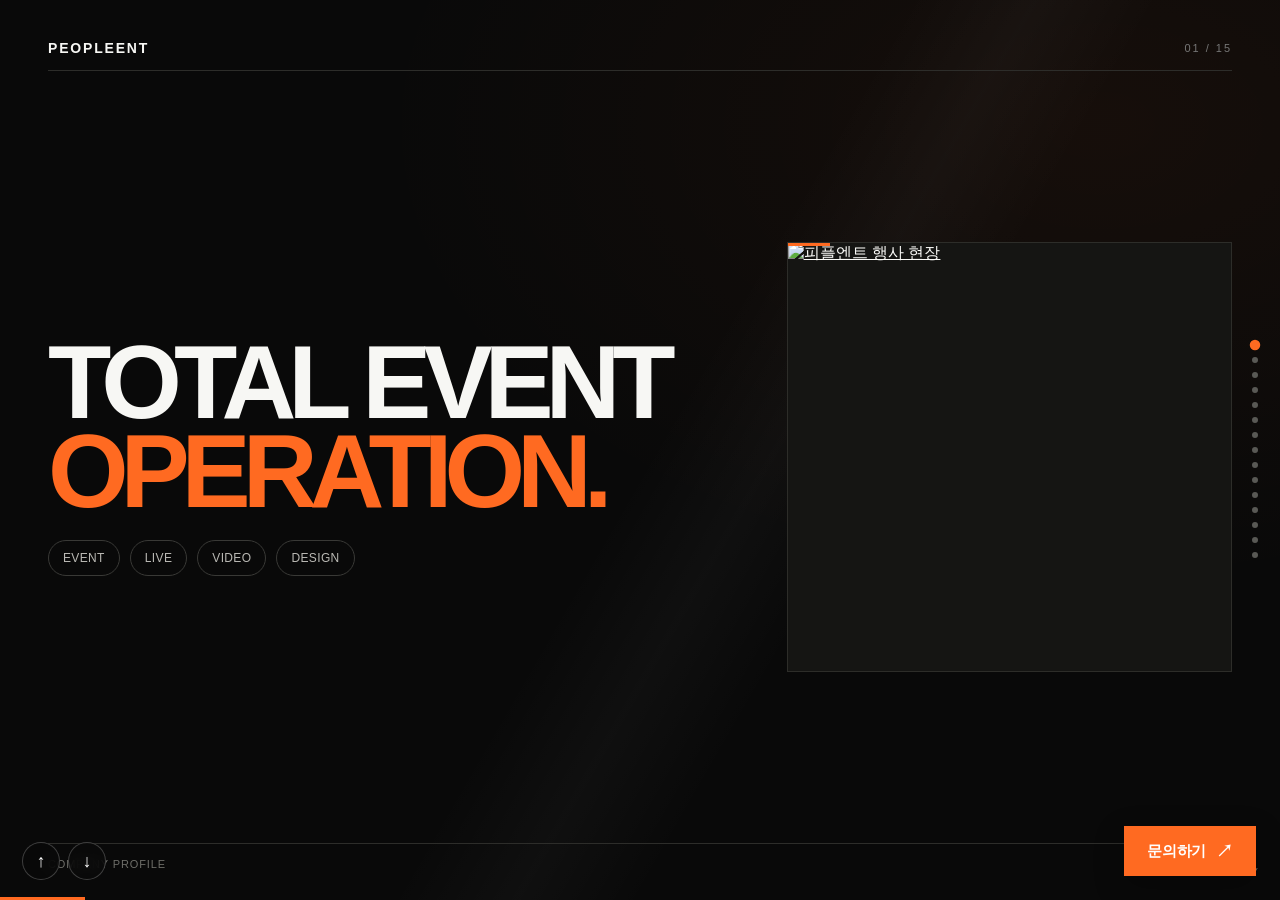
==== peopleent/index.html @ 933acdfb "Replace vague PEOPLEENT section 02 headline" ====
<!doctype html>
<html lang="ko">
<head>
<meta charset="utf-8">
<meta name="viewport" content="width=device-width,initial-scale=1,viewport-fit=cover">
<title>PEOPLEENT — Company Profile</title>
<meta name="description" content="피플엔트 행사 운영   라이브 송출   촬영   녹화   디자인 회사소개서">
<meta name="theme-color" content="#090909">
<style>
:root{
  --bg:#090909;--paper:#f2efe9;--white:#f7f7f4;--muted:#90908b;
  --ink:#111;--line:#2d2d2a;--lineL:#d8d2c8;--accent:#ff6a21;
  --ease:cubic-bezier(.22,.8,.24,1);
}
*{box-sizing:border-box}
html,body{margin:0;width:100%;height:100%;overflow:hidden;background:var(--bg);font-family:Pretendard,"Noto Sans KR",-apple-system,BlinkMacSystemFont,"Segoe UI",sans-serif;color:var(--white)}
button,a{font:inherit}
a{color:inherit}
.deck{
  position:relative;width:100vw;height:100svh;overflow-y:auto;overflow-x:hidden;
  scroll-snap-type:y mandatory;scroll-behavior:smooth;overscroll-behavior-y:contain;
  scrollbar-width:none;background:var(--bg)
}
.deck::-webkit-scrollbar{display:none}
.slide{
  position:relative;width:100%;height:100svh;min-height:620px;overflow:hidden;
  scroll-snap-align:start;scroll-snap-stop:always;
  background:
    radial-gradient(1100px 700px at 86% 14%,rgba(255,106,33,.055),transparent 66%),
    var(--bg);
}
.slide.light{background:var(--paper);color:var(--ink)}
.slide::before{
  content:"";position:absolute;inset:0;pointer-events:none;opacity:0;
  background:linear-gradient(120deg,transparent 0 42%,rgba(255,255,255,.028) 49%,transparent 56% 100%);
  transform:translateX(-18%);
  transition:opacity .8s ease,transform 1.25s var(--ease)
}
.slide.in-view::before{opacity:1;transform:translateX(12%)}
.frame{height:100%;width:min(1500px,calc(100% - 96px));margin:auto;display:grid;grid-template-rows:auto 1fr auto;padding:40px 0 30px;position:relative}
.top{display:flex;align-items:center;justify-content:space-between;border-bottom:1px solid var(--line);padding-bottom:14px}
.light .top{border-color:var(--lineL)}
.wordmark{font-weight:900;letter-spacing:.13em;font-size:14px}
.page{font-size:11px;letter-spacing:.18em;color:#777}
.bottom{display:flex;align-items:end;justify-content:space-between;gap:30px;border-top:1px solid var(--line);padding-top:14px;font-size:11px;letter-spacing:.08em;color:#6f6f6a}
.light .bottom{border-color:var(--lineL);color:#777169}

[data-reveal]{opacity:0;transform:translateY(22px);transition:opacity .66s var(--ease),transform .8s var(--ease);transition-delay:calc(var(--d,0) * 90ms + 90ms)}
.slide.in-view [data-reveal]{opacity:1;transform:none}
[data-line]{position:relative;overflow:hidden}
[data-line]::after{content:"";position:absolute;inset:0;background:currentColor;transform:translateX(0);transition:transform 1s var(--ease);transition-delay:calc(var(--d,0) * 70ms + 80ms)}
.slide.in-view [data-line]::after{transform:translateX(101%)}

.section-photo{
  position:relative;overflow:hidden;border:1px solid #2d2d29;background:#151513;
  isolation:isolate
}
.light .section-photo{border-color:#cfc8be;background:#e9e4dc}
.section-photo::before{
  content:"";position:absolute;left:0;top:0;width:42px;height:3px;background:var(--accent);z-index:2
}
.section-photo img{
  width:100%;height:100%;object-fit:cover;display:block;
  filter:saturate(.88) contrast(1.03);
  transform:scale(1.01);
  transition:transform .7s var(--ease),filter .35s ease
}
.slide.in-view .section-photo img{transform:scale(1)}
.section-photo:hover img{transform:scale(1.035);filter:saturate(1) contrast(1.04)}

.hero{display:grid!important;grid-template-columns:1.08fr .72fr;gap:5.5vw;align-items:center;padding:0}
.hero-photo{height:min(52vh,430px);min-height:260px}
.hero-photo img{object-position:center}
.hero > div:first-child{position:relative;z-index:2}

@media(max-width:900px){
  .hero{display:flex!important;flex-direction:column;justify-content:center;gap:28px}
  .hero-photo{width:min(100%,560px);height:150px;min-height:0;margin:0 auto}
  .section-photo::after{font-size:8px;right:8px;bottom:7px;padding:5px 6px}
  .section-photo::before{width:30px}
}
@media(max-width:560px){
  .hero{gap:24px}
  .hero-photo{height:126px}
}

.hero{display:flex;align-items:center;padding:0}
.hero h1{margin:0;font-size:clamp(64px,8.1vw,134px);line-height:.86;letter-spacing:-.078em;font-weight:900;max-width:1240px}
.hero .accent{color:var(--accent)}
.sub{display:none}
.tagline{display:flex;gap:10px;flex-wrap:wrap;margin-top:24px}
.tag{border:1px solid #393936;border-radius:999px;padding:10px 14px;font-size:12px;letter-spacing:.03em;color:#bab9b4}

.statement{display:flex;flex-direction:column;justify-content:center;max-width:1250px}
.statement h2{font-size:clamp(56px,7vw,112px);line-height:.9;letter-spacing:-.072em;margin:0;font-weight:900}
.statement p{margin:30px 0 0;color:var(--muted);font-size:clamp(17px,1.55vw,23px);line-height:1.6;max-width:760px}
.accent{color:var(--accent)}

.service{display:grid;grid-template-columns:.88fr 1.12fr;gap:6vw;align-items:center;padding:0}
.service h2{font-size:clamp(55px,6.8vw,110px);line-height:.88;letter-spacing:-.074em;margin:0;font-weight:900}
.service > div:first-child{display:flex;flex-direction:column;justify-content:center}
.service .lead{display:none}
.light .service .lead{display:none}
.service-list{border-top:1px solid #383835}
.light .service-list{border-color:#cfc8be}
.service-row{display:grid;grid-template-columns:38px 1fr auto;gap:18px;align-items:center;padding:19px 0;border-bottom:1px solid #383835;text-decoration:none}
.light .service-row{border-color:#cfc8be}
.service-row .n{font-size:10px;color:var(--accent);font-weight:900;letter-spacing:.12em}
.service-row strong{font-size:clamp(19px,1.8vw,29px);letter-spacing:-.04em}
.service-row span{display:none}
.service-row .go{font-size:18px;color:#70706c;transition:transform .25s}
.service-row:hover .go{transform:translateX(5px)}
.service-row:hover strong{color:var(--accent)}

.live-visual{position:absolute;right:-4vw;top:50%;transform:translateY(-50%);width:min(46vw,700px);aspect-ratio:1;pointer-events:none;opacity:.82}
.ring{position:absolute;inset:8%;border:1px solid #2c2c29;border-radius:50%;animation:spin 26s linear infinite}
.ring:nth-child(2){inset:22%;animation-direction:reverse;animation-duration:19s}
.ring:nth-child(3){inset:36%;animation-duration:14s}
.ring::before{content:"";position:absolute;top:-5px;left:50%;width:10px;height:10px;background:var(--accent);border-radius:50%}
.light .ring{border-color:#cbc4ba}
@keyframes spin{to{transform:rotate(360deg)}}

.process{
  display:grid;
  grid-template-rows:auto auto;
  align-content:center;
  row-gap:68px;
}
.process h2{
  font-size:clamp(50px,5.9vw,92px);
  line-height:.92;
  letter-spacing:-.066em;
  margin:0;
  font-weight:900;
}
.steps{
  display:grid;
  grid-template-columns:repeat(3,1fr);
  border-top:1px solid #393936;
  align-self:start;
}
.step{
  padding:30px 32px 26px;
  min-height:180px;
  border-right:1px solid #393936;
  display:flex;
  flex-direction:column;
  justify-content:flex-start;
}
.step:first-child{padding-left:8px}
.step:last-child{border-right:0;padding-right:8px}
.step b{
  display:block;
  color:var(--accent);
  font-size:11px;
  letter-spacing:.12em;
  margin-bottom:28px;
}
.step strong{
  font-size:clamp(30px,2.6vw,42px);
  line-height:1;
  letter-spacing:-.045em;
}
.step span{display:none}

.types{display:flex;flex-direction:column;justify-content:center}
.types h2{font-size:clamp(55px,6.5vw,106px);line-height:.9;letter-spacing:-.072em;margin:0 0 5vh;font-weight:900}
.type-grid{display:grid;grid-template-columns:repeat(4,1fr);border-top:1px solid #cfc8be;border-left:1px solid #cfc8be}
.type-card{padding:25px 22px;min-height:145px;border-right:1px solid #cfc8be;border-bottom:1px solid #cfc8be;text-decoration:none;display:flex;flex-direction:column;justify-content:space-between;transition:background .25s,color .25s}
.type-card small{font-size:10px;color:#8a837b;letter-spacing:.12em}
.type-card strong{font-size:clamp(20px,1.9vw,29px);letter-spacing:-.04em}
.type-card:hover{background:#111;color:#fff}
.type-card:hover small{color:#ff915e}

.gallery{display:flex;flex-direction:column;justify-content:center}
.gallery-wrap{display:grid;grid-template-columns:.72fr 1.28fr;gap:6vw;align-items:center;width:100%}
.gallery-grid{display:grid;grid-template-columns:repeat(3,1fr);gap:10px}
.gallery-grid a{display:block;aspect-ratio:4/3;overflow:hidden;background:#171715}
.gallery-grid img{width:100%;height:100%;object-fit:cover;display:block;filter:saturate(.9) contrast(1.02);transition:transform .45s var(--ease),filter .3s ease}
.gallery-grid a:hover img{transform:scale(1.045);filter:saturate(1) contrast(1.04)}
.gallery-copy{display:flex;flex-direction:column;justify-content:center}
.gallery-copy .cta{margin-top:28px}
@media(max-width:900px){
  .gallery-wrap{grid-template-columns:1fr;gap:28px}
  .gallery-copy{order:1}
  .gallery-grid{order:2;grid-template-columns:repeat(3,1fr);gap:5px}
  .gallery-grid a{aspect-ratio:1/1}
}
@media(max-width:560px){
  .gallery-grid{grid-template-columns:repeat(3,1fr);gap:4px}
  .gallery-grid a{aspect-ratio:1/1}
}
.gallery h2{font-size:clamp(63px,7.8vw,126px);line-height:.86;letter-spacing:-.076em;margin:0;font-weight:900}
.gallery p{display:none}
.cta{display:inline-flex;align-items:center;gap:16px;width:max-content;text-decoration:none;border-bottom:1px solid #777;padding:0 0 9px;font-size:15px;font-weight:800;letter-spacing:.02em;transition:color .2s,border-color .2s}
.cta:hover{color:var(--accent);border-color:var(--accent)}
.cta .arrow{transition:transform .25s}
.cta:hover .arrow{transform:translate(5px,-2px)}


.reason{
  width:100%;
  display:grid;
  grid-template-columns:.9fr 1.1fr;
  gap:7vw;
  align-items:center;
}
.reason h2{
  margin:0;
  font-size:clamp(52px,6.6vw,104px);
  line-height:.9;
  letter-spacing:-.07em;
  font-weight:900;
  max-width:760px;
  word-break:keep-all;
  text-wrap:balance;
}
.reason-grid{
  display:grid;
  grid-template-columns:1fr;
  border-top:1px solid #393936;
}
.light .reason-grid{border-color:#cfc8be}
.reason-item{
  min-height:auto;
  padding:21px 0;
  border-right:0;
  border-bottom:1px solid #393936;
  display:grid;
  grid-template-columns:42px 1fr;
  align-items:center;
  gap:18px;
}
.light .reason-item{border-color:#cfc8be}
.reason-item b{
  font-size:10px;
  color:var(--accent);
  letter-spacing:.12em;
}
.reason-item strong{
  font-size:clamp(21px,2vw,31px);
  line-height:1.15;
  letter-spacing:-.04em;
}
@media(max-width:1200px){
  .reason h2{font-size:clamp(46px,5.7vw,76px)}
}

@media(max-width:900px){
  .reason{
    grid-template-columns:1fr;
    gap:28px;
    align-content:center;
  }
  .reason h2{
    font-size:clamp(36px,10.8vw,50px);
    line-height:.95;
    letter-spacing:-.058em;
    max-width:none;
    word-break:keep-all;
    text-wrap:balance;
  }
  .reason-item{
    padding:13px 0;
    grid-template-columns:30px 1fr;
    gap:10px;
  }
  .reason-item b{font-size:8px}
  .reason-item strong{
    font-size:clamp(18px,5.3vw,23px);
    word-break:keep-all;
  }
}


.chapter-photo{background:#050505!important}
.chapter-photo .chapter-media{position:absolute;inset:0;z-index:0}
.chapter-photo .chapter-media img{
  width:100%;height:100%;object-fit:cover;display:block;
  filter:saturate(.84) contrast(1.08) brightness(.55);
  transform:scale(1.045);transition:transform 1.35s var(--ease)
}
.chapter-photo.in-view .chapter-media img{transform:scale(1)}
.chapter-photo::after{
  content:"";position:absolute;inset:0;z-index:0;
  background:linear-gradient(180deg,rgba(0,0,0,.38) 0%,rgba(0,0,0,.58) 50%,rgba(0,0,0,.42) 100%)
}
.chapter-photo .frame{z-index:2;color:#fff}
.chapter-copy{display:flex;align-items:center;justify-content:center;text-align:center;width:100%}
.chapter-copy h2{
  margin:0 auto;font-size:clamp(64px,8.2vw,132px);line-height:.9;
  letter-spacing:-.074em;font-weight:900;max-width:1120px;text-wrap:balance;word-break:keep-all
}
.chapter-copy .accent{display:block}

.chapter-live{background:var(--accent)!important;color:#0a0a0a}
.chapter-live .top,.chapter-live .bottom{border-color:rgba(0,0,0,.28);color:#171717}
.chapter-live .page{color:rgba(0,0,0,.55)}
.chapter-live-wrap{
  display:flex;flex-direction:column;align-items:center;justify-content:center;
  gap:30px;width:100%;text-align:center
}
.chapter-live .live-word{
  margin:0;font-size:clamp(92px,13vw,210px);line-height:.72;
  letter-spacing:-.09em;font-weight:900;color:#0a0a0a
}
.chapter-live h2{
  margin:0;font-size:clamp(48px,6vw,94px);line-height:.94;
  letter-spacing:-.064em;font-weight:900;color:#0a0a0a;word-break:keep-all;text-wrap:balance
}

@media(max-width:900px){
  .chapter-copy{justify-content:center;text-align:center}
  .chapter-copy h2{font-size:clamp(46px,13vw,70px);line-height:.9}
  .chapter-live-wrap{grid-template-columns:1fr;gap:28px;text-align:center}
  .chapter-live .live-word{font-size:clamp(108px,31vw,176px)}
  .chapter-live h2{font-size:clamp(38px,10.8vw,54px)}
}

.impact-slide{background:#050505!important}
.impact-media{position:absolute;inset:0;z-index:0}
.impact-media img{width:100%;height:100%;object-fit:cover;display:block;filter:saturate(.82) contrast(1.08) brightness(.58);transform:scale(1.04);transition:transform 1.4s var(--ease)}
.impact-slide.in-view .impact-media img{transform:scale(1)}
.impact-slide::after{content:"";position:absolute;inset:0;z-index:0;background:linear-gradient(90deg,rgba(0,0,0,.62),rgba(0,0,0,.12) 55%,rgba(0,0,0,.38))}
.impact-slide .frame{z-index:2;color:#fff}
.impact-copy{display:flex;align-items:center;justify-content:center;text-align:center}
.impact-copy h2{margin:0;font-size:clamp(64px,8.5vw,138px);line-height:.88;letter-spacing:-.075em;font-weight:900;max-width:1280px;text-wrap:balance}
.impact-copy .accent{display:block;margin-top:10px}

.proof{
  display:flex;
  flex-direction:column;
  justify-content:center;
  width:100%;
  height:100%;
}
.proof-head{margin-bottom:58px;text-align:center}
.proof h2{
  margin:0 auto;
  max-width:1080px;
  font-size:clamp(58px,6.35vw,102px);
  line-height:.92;
  letter-spacing:-.064em;
  font-weight:900;
  word-break:keep-all;
  text-wrap:balance;
}
.proof h2 .accent{
  display:block;
  margin-top:30px;
  line-height:.86;
}
.proof-grid{
  display:grid;
  grid-template-columns:repeat(3,1fr);
  border-top:1px solid #343430;
}
.proof-item{
  min-height:220px;
  padding:28px 32px;
  border-right:1px solid #343430;
  display:flex;
  flex-direction:column;
  justify-content:flex-start;
  align-items:flex-start;
}
.proof-item:first-child{padding-left:8px}
.proof-item:last-child{border-right:0;padding-right:8px}
.proof-item b{
  display:block;
  margin-bottom:26px;
  font-size:11px;
  font-weight:900;
  letter-spacing:.14em;
  color:var(--accent);
}
.proof-item strong{
  font-size:clamp(34px,3vw,54px);
  line-height:1;
  letter-spacing:-.05em;
  font-weight:900;
}

@media(max-width:900px){
  .proof{justify-content:center}
  .proof-head{
    margin-bottom:42px;
    text-align:center;
  }
  .proof h2{
    font-size:clamp(38px,10.8vw,54px);
    line-height:.94;
    word-break:keep-all;
  }
  .proof h2 .accent{
    margin-top:20px;
    line-height:.9;
  }
  .proof-grid{grid-template-columns:1fr}
  .proof-item{
    min-height:0;
    padding:18px 8px;
    border-right:0;
    border-bottom:1px solid #343430;
  }
  .proof-item:last-child{border-bottom:0}
  .proof-item b{
    margin-bottom:14px;
    font-size:9px;
  }
  .proof-item strong{
    font-size:clamp(24px,6.4vw,34px);
  }
}

.project-feature{display:flex;flex-direction:column;justify-content:center;align-items:center;gap:44px;width:100%;text-align:center}
.project-title{width:100%}
.project-title h2{margin:0 auto;font-size:clamp(58px,7.2vw,116px);line-height:.9;letter-spacing:-.072em;font-weight:900;max-width:1100px;word-break:keep-all;text-wrap:balance}
.project-visuals{display:grid;grid-template-columns:1.35fr .65fr;gap:12px;width:min(920px,78vw);height:min(31vh,300px)}
.project-visuals a{display:block;overflow:hidden;border:1px solid #2d2d29;background:#151513}
.project-visuals img{width:100%;height:100%;object-fit:cover;display:block;filter:saturate(.9) contrast(1.03);transition:transform .7s var(--ease)}
.project-visuals a:hover img{transform:scale(1.035)}

@media(max-width:900px){
  .impact-copy h2{font-size:clamp(44px,12.8vw,68px);line-height:.92}
  .proof{padding:5vh 0}
  .proof h2{font-size:clamp(38px,10.8vw,52px);margin-bottom:34px;text-align:center;word-break:keep-all}
  .proof-grid{grid-template-columns:1fr;width:min(100%,560px);margin:0 auto}
  .proof-item{min-height:0;padding:15px 0;border-right:0;border-bottom:1px solid #333;display:grid;grid-template-columns:34px 1fr;align-items:center;text-align:left}
  .proof-item strong{font-size:clamp(20px,5.8vw,27px)}
  .project-feature{grid-template-columns:1fr;gap:28px;text-align:center}
  .project-title h2{font-size:clamp(40px,11vw,56px)}
  .project-visuals{height:260px;grid-template-columns:1.2fr .8fr;gap:6px}
}
@media(max-width:560px){
  .project-visuals{height:210px}
  .impact-copy h2{font-size:clamp(40px,12vw,56px)}
}

.contact{display:flex;flex-direction:column;justify-content:center}
.contact h2{font-size:clamp(68px,8vw,130px);line-height:.87;letter-spacing:-.076em;margin:0;font-weight:900}
.contact-info{margin-top:8vh;display:grid;grid-template-columns:repeat(4,1fr);border-top:1px solid #353532}
.contact-item{padding:18px 18px 0 0}
.contact-item b{display:block;color:#72726d;font-size:10px;letter-spacing:.16em;margin-bottom:12px}
.contact-item span,.contact-item a{font-size:clamp(17px,1.4vw,23px);color:#fff;text-decoration:none;letter-spacing:-.03em}
.contact-cta{
  position:fixed;right:24px;bottom:24px;z-index:40;
  display:inline-flex;align-items:center;justify-content:center;gap:10px;
  min-width:132px;height:50px;padding:0 20px;
  border:1px solid var(--accent);background:var(--accent);color:#fff;
  text-decoration:none;font-size:15px;font-weight:900;letter-spacing:-.02em;
  box-shadow:0 10px 30px rgba(0,0,0,.28);
  transition:transform .2s ease,filter .2s ease
}
.contact-cta:hover{transform:translateY(-2px);filter:brightness(1.06)}
.contact-cta .arr{font-size:17px}

.nav{position:fixed;right:22px;top:50%;transform:translateY(-50%);z-index:20;display:flex;flex-direction:column;gap:9px}
.dot{width:6px;height:6px;border-radius:50%;background:#595955;border:0;padding:0;cursor:pointer;transition:.25s}
.dot.on{background:var(--accent);transform:scale(1.75)}
.arrows{position:fixed;left:22px;bottom:20px;z-index:20;display:flex;gap:8px}
.arrowBtn{width:38px;height:38px;border-radius:50%;border:1px solid rgba(255,255,255,.22);background:rgba(9,9,9,.72);color:#fff;cursor:pointer;font-size:18px;backdrop-filter:blur(8px);transition:.2s}
.arrowBtn:hover{border-color:var(--accent);color:var(--accent)}
.progress{position:fixed;left:0;bottom:0;height:3px;background:var(--accent);width:10%;z-index:30;transition:width .55s var(--ease)}
.hint{position:fixed;right:21px;bottom:22px;z-index:20;color:#6f6f6a;font-size:10px;letter-spacing:.12em}

@media(max-width:900px){
  .slide{height:100dvh;min-height:100dvh}
  .frame{
    width:calc(100% - 28px);
    padding:16px 0 14px;
    grid-template-rows:32px 1fr;
  }
  .bottom{display:none!important}
  .nav{display:none!important}
  .top{padding-bottom:10px}
  .wordmark{font-size:12px;letter-spacing:.11em}
  .page{font-size:9px;letter-spacing:.12em}
  .bottom{
    padding-top:9px;
    gap:12px;
    font-size:9px;
    letter-spacing:.05em;
  }

  .hero{
    align-items:center;
    width:100%;
  }
  .hero h1{
    width:100%;
    max-width:none;
    font-size:clamp(46px,14.5vw,72px);
    line-height:.88;
    letter-spacing:-.072em;
    word-break:keep-all;
  }
  .tagline{
    margin-top:20px;
    gap:6px;
  }
  .tag{
    padding:8px 10px;
    font-size:10px;
  }

  .statement{
    width:100%;
    max-width:none;
    justify-content:center;
  }
  .statement h2{
    width:100%;
    font-size:clamp(40px,11.8vw,60px);
    line-height:.96;
    letter-spacing:-.06em;
    word-break:keep-all;
    overflow-wrap:break-word;
  }

  .service{
    display:flex;
    flex-direction:column;
    justify-content:center;
    align-items:stretch;
    gap:24px;
    padding:0;
    width:100%;
  }
  .service h2{
    width:100%;
    font-size:clamp(36px,10.8vw,50px);
    line-height:.9;
    letter-spacing:-.064em;
    word-break:keep-all;
  }
  .service .lead{display:none}
  .service-list{width:100%}
  .service-row{
    padding:12px 0;
    grid-template-columns:24px minmax(0,1fr) 16px;
    gap:10px;
  }
  .service-row .n{font-size:9px}
  .service-row strong{
    display:block;
    min-width:0;
    font-size:clamp(17px,5vw,22px);
    line-height:1.22;
    letter-spacing:-.035em;
    word-break:keep-all;
  }
  .service-row span{display:none}
  .service-row .go{font-size:15px}

  .live-visual{
    width:86vw;
    right:-52vw;
    opacity:.22;
  }

  .process{
    width:100%;
    display:grid;
    grid-template-rows:auto auto;
    align-content:center;
    row-gap:34px;
  }
  .process h2{
    font-size:clamp(36px,10.4vw,50px);
    line-height:.94;
    letter-spacing:-.056em;
    margin:0;
    word-break:keep-all;
  }
  .steps{
    grid-template-columns:1fr;
    border-top:1px solid #393936;
  }
  .step{
    min-height:0;
    padding:17px 8px;
    border-right:0;
    border-bottom:1px solid #333;
    display:grid;
    grid-template-columns:86px 1fr;
    align-items:center;
    gap:14px;
  }
  .step b{
    margin:0;
    font-size:9px;
    white-space:nowrap;
  }
  .step strong{
    font-size:clamp(21px,6vw,28px);
  }
  .step span{display:none}

  .types{
    width:100%;
    justify-content:center;
  }
  .types h2{
    font-size:clamp(40px,11.5vw,58px);
    line-height:.92;
    letter-spacing:-.06em;
    margin:0 0 30px;
  }
  .type-grid{
    grid-template-columns:1fr 1fr;
  }
  .type-card{
    min-height:92px;
    padding:14px 13px;
  }
  .type-card small{font-size:8px}
  .type-card strong{
    font-size:clamp(15px,4.5vw,19px);
    line-height:1.2;
    letter-spacing:-.03em;
    word-break:keep-all;
  }

  .gallery{
    width:100%;
    justify-content:center;
  }
  .gallery h2{
    width:100%;
    font-size:clamp(46px,13.5vw,68px);
    line-height:.88;
    letter-spacing:-.068em;
    word-break:keep-all;
  }
  .gallery .cta{
    margin-top:24px;
    font-size:13px;
    padding-bottom:7px;
  }

  .contact{
    width:100%;
    justify-content:center;
  }
  .contact h2{
    font-size:clamp(46px,13.5vw,68px);
    line-height:.88;
    letter-spacing:-.068em;
    word-break:keep-all;
  }
  .contact-info{
    margin-top:38px;
    grid-template-columns:1fr;
    gap:0;
    border-top:1px solid #353532;
  }
  .contact-item{
    padding:12px 0;
    border-bottom:1px solid #2b2b28;
    display:grid;
    grid-template-columns:78px minmax(0,1fr);
    align-items:center;
    gap:10px;
  }
  .contact-item b{
    margin:0;
    font-size:9px;
  }
  .contact-item span,
  .contact-item a{
    min-width:0;
    font-size:clamp(15px,4.4vw,19px);
    overflow-wrap:anywhere;
  }

  .nav{right:7px;gap:7px}
  .dot{width:5px;height:5px}
  .arrows,.hint{display:none}
}


@media(max-width:900px){
  .hero,
  .statement,
  .service,
  .process,
  .types,
  .gallery,
  .contact,
  .reason{
    text-align:center;
  }

  .hero > div,
  .service > div:first-child{
    width:100%;
  }

  .hero h1,
  .statement h2,
  .service h2,
  .process h2,
  .types h2,
  .gallery h2,
  .contact h2,
  .reason h2{
    margin-left:auto;
    margin-right:auto;
    text-align:center;
  }

  .tagline{
    justify-content:center;
  }

  .service{
    align-items:center;
  }

  .service-list,
  .reason-grid,
  .steps,
  .type-grid,
  .contact-info{
    width:100%;
    text-align:left;
  }

  .service-row{
    grid-template-columns:24px minmax(0,1fr) 16px;
    text-align:left;
  }

  .service-row strong{
    text-align:left;
  }

  .reason-grid{
    max-width:560px;
    margin-left:auto;
    margin-right:auto;
  }

  .reason-item{
    grid-template-columns:28px 1fr;
    text-align:left;
  }

  .steps{
    max-width:560px;
    margin-left:auto;
    margin-right:auto;
  }

  .step{
    text-align:left;
  }

  .type-grid{
    max-width:560px;
    margin-left:auto;
    margin-right:auto;
  }

  .gallery .cta{
    margin-left:auto;
    margin-right:auto;
  }

  .contact-info{
    max-width:560px;
    margin-left:auto;
    margin-right:auto;
  }
}


/* mobile breathing */
@media(max-width:900px){
  .hero,.statement,.service,.process,.types,.gallery,.contact,.reason{
    padding-top:6vh;
    padding-bottom:6vh;
  }
  .service{gap:28px}
  .reason{gap:38px}
  .types h2{margin-bottom:30px}
  .gallery .cta{margin-top:32px}
  .contact-info{margin-top:46px}
  .service-row{padding-top:14px;padding-bottom:14px}
  .reason-item{padding-top:15px;padding-bottom:15px}
  .step{padding-top:16px;padding-bottom:16px}
}

@media(max-width:900px){
  .contact-cta{
    right:14px;bottom:14px;
    min-width:118px;height:46px;
    padding:0 16px;
    font-size:14px;
    border-radius:999px;
  }
}

@media(max-width:560px){
  .frame{width:calc(100% - 28px)}
  .hero h1{font-size:clamp(43px,14.2vw,62px)}
  .statement h2{font-size:clamp(36px,11.3vw,52px)}
  .service h2{font-size:clamp(38px,11.5vw,52px)}
  .process h2{font-size:clamp(35px,10.8vw,49px)}
  .types h2{font-size:clamp(37px,11vw,50px)}
  .gallery h2,.contact h2{font-size:clamp(42px,13vw,58px)}
  .type-grid{grid-template-columns:1fr 1fr}
  .type-card{min-height:86px;padding:12px}
  .type-card strong{font-size:clamp(14px,4.3vw,17px)}
}
@media(prefers-reduced-motion:reduce){
  *,*::before,*::after{animation:none!important;transition-duration:.01ms!important;scroll-behavior:auto!important}
}
</style>
</head>
<body>
<div class="deck" id="deck">

<section class="slide">
  <div class="frame">
    <div class="top" data-reveal style="--d:0"><div class="wordmark">PEOPLEENT</div><div class="page">01 / 10</div></div>
    <div class="hero">
      <div>
        <h1 data-reveal style="--d:1">TOTAL EVENT<br><span class="accent">OPERATION.</span></h1>
        <div class="sub" data-reveal style="--d:2">행사 준비부터 현장 운영, 송출과 기록까지 하나의 팀으로.</div>
        <div class="tagline" data-reveal style="--d:3">
          <span class="tag">EVENT</span><span class="tag">LIVE</span><span class="tag">VIDEO</span><span class="tag">DESIGN</span>
        </div>
      </div>
      <a class="section-photo hero-photo" data-reveal style="--d:2" href="https://peopleent.com/gallery" target="_blank" rel="noopener">
        <img src="https://cdn.imweb.me/thumbnail/20260506/4138baabbdb2e.jpg" alt="피플엔트 행사 현장" loading="eager">
      </a>
    </div>
    <div class="bottom" data-reveal style="--d:4"><span>COMPANY PROFILE</span><span>PEOPLEENT</span></div>
  </div>
</section>

<section class="slide">
  <div class="frame">
    <div class="top" data-reveal style="--d:0"><div class="wordmark">PEOPLEENT</div><div class="page">02 / 10</div></div>
    <div class="statement">
      <h2 data-reveal style="--d:1">행사 기획 현장 운영<br><span class="accent">송출 촬영 디자인까지</span></h2>
</div>
    <div class="bottom" data-reveal style="--d:3"><span>ONE FLOW</span><span>PEOPLEENT</span></div>
  </div>
</section>

<section class="slide">
  <div class="frame">
    <div class="top" data-reveal style="--d:0"><div class="wordmark">PEOPLEENT</div><div class="page">03 / 10</div></div>
    <div class="service">
      <div>
        <h2 data-reveal style="--d:1">EVENT<br>OPERATION</h2>
        <div class="lead" data-reveal style="--d:2">행사의 시작부터 현장의 마지막까지.</div>
      </div>
      <div class="service-list">
        <a class="service-row" data-reveal style="--d:1" href="https://peopleent.com/service" target="_blank" rel="noopener"><div class="n">01</div><div><strong>행사 기획   현장 운영</strong><span>운영안   큐시트   진행</span></div><div class="go">↗</div></a>
        <a class="service-row" data-reveal style="--d:2" href="https://peopleent.com/service" target="_blank" rel="noopener"><div class="n">02</div><div><strong>발표자료   스크린 운영</strong><span>자료 취합   전환   백업</span></div><div class="go">↗</div></a>
        <a class="service-row" data-reveal style="--d:3" href="https://peopleent.com/service" target="_blank" rel="noopener"><div class="n">03</div><div><strong>음향   영상   중계</strong><span>현장 시스템 통합 운영</span></div><div class="go">↗</div></a>
        <a class="service-row" data-reveal style="--d:4" href="https://peopleent.com/service" target="_blank" rel="noopener"><div class="n">04</div><div><strong>조명   통역   현장 시스템</strong><span>행사 목적에 맞춘 구성</span></div><div class="go">↗</div></a>
      </div>
    </div>
    <div class="bottom" data-reveal style="--d:5"><span>SERVICE 01</span><span>EVENT OPERATION</span></div>
  </div>
</section>

<section class="slide chapter-photo">
  <div class="chapter-media"><img src="https://cdn.imweb.me/thumbnail/20260614/c082ad648b29b.jpg" alt="피플엔트 행사 현장" loading="lazy"></div>
  <div class="frame">
    <div class="top" data-reveal style="--d:0"><div class="wordmark">PEOPLEENT</div><div class="page"></div></div>
    <div class="chapter-copy">
      <h2 data-reveal style="--d:1">기획안   큐시트   발표자료<br><span class="accent">음향   영상   현장 진행까지</span></h2>
    </div>
    <div class="bottom" data-reveal style="--d:2"><span>EVENT OPERATION</span><span>PEOPLEENT</span></div>
  </div>
</section>





<section class="slide light">
  <div class="frame">
    <div class="top" data-reveal style="--d:0"><div class="wordmark">PEOPLEENT</div><div class="page">04 / 10</div></div>
    <div class="service">
      <div>
        <h2 data-reveal style="--d:1">LIVE &<br>HYBRID</h2>
        <div class="lead" data-reveal style="--d:2">카메라부터 발표자료, 음향, 자막, 플랫폼까지 실시간으로 연결합니다.</div>
      </div>
      <div class="service-list">
        <a class="service-row" data-reveal style="--d:1" href="https://peopleent.com/youtube-live-streaming" target="_blank" rel="noopener"><div class="n">01</div><div><strong>YouTube Live</strong><span>행사 생중계   실시간 모니터링</span></div><div class="go">↗</div></a>
        <a class="service-row" data-reveal style="--d:2" href="https://peopleent.com/zoom-meeting-webinar-operation" target="_blank" rel="noopener"><div class="n">02</div><div><strong>Zoom Meeting   Webinar</strong><span>세팅   리허설   Q&A   참석자 관리</span></div><div class="go">↗</div></a>
        <a class="service-row" data-reveal style="--d:3" href="https://peopleent.com/online-live-streaming" target="_blank" rel="noopener"><div class="n">03</div><div><strong>송출 화면   자막</strong><span>화면 디자인   자료 전환   자막 표출</span></div><div class="go">↗</div></a>
        <a class="service-row" data-reveal style="--d:4" href="https://peopleent.com/online-live-streaming" target="_blank" rel="noopener"><div class="n">04</div><div><strong>온라인 플랫폼 운영</strong><span>YouTube   Zoom   Teams   Webex</span></div><div class="go">↗</div></a>
      </div>
    </div>
    <div class="live-visual"><div class="ring"></div><div class="ring"></div><div class="ring"></div></div>
    <div class="bottom" data-reveal style="--d:5"><span>SERVICE 02</span><span>LIVE & HYBRID</span></div>
  </div>
</section>

<section class="slide chapter-live">
  <div class="frame">
    <div class="top" data-reveal style="--d:0"><div class="wordmark">PEOPLEENT</div><div class="page"></div></div>
    <div class="chapter-live-wrap">
      <div class="live-word" data-reveal style="--d:1">LIVE.</div>
      <h2 data-reveal style="--d:2">YouTube   Zoom   Webinar<br><span class="accent">현장 송출까지 직접 운영</span></h2>
    </div>
    <div class="bottom" data-reveal style="--d:3"><span>LIVE & HYBRID</span><span>PEOPLEENT</span></div>
  </div>
</section>





<section class="slide">
  <div class="frame">
    <div class="top" data-reveal style="--d:0"><div class="wordmark">PEOPLEENT</div><div class="page">05 / 10</div></div>
    <div class="service">
      <div>
        <h2 data-reveal style="--d:1">RECORD &<br>CONTENT</h2>
        <div class="lead" data-reveal style="--d:2">행사가 끝난 뒤에도 활용할 수 있는 기록과 콘텐츠.</div>
      </div>
      <div class="service-list">
        <a class="service-row" data-reveal style="--d:1" href="https://peopleent.com/service" target="_blank" rel="noopener"><div class="n">01</div><div><strong>행사 영상 녹화</strong><span>전체   세션별   발표자별</span></div><div class="go">↗</div></a>
        <a class="service-row" data-reveal style="--d:2" href="https://peopleent.com/service" target="_blank" rel="noopener"><div class="n">02</div><div><strong>행사 사진 촬영</strong><span>현장 기록   결과보고</span></div><div class="go">↗</div></a>
        <a class="service-row" data-reveal style="--d:3" href="https://peopleent.com/service" target="_blank" rel="noopener"><div class="n">03</div><div><strong>강의영상 제작</strong><span>교육   내부 공유   아카이브</span></div><div class="go">↗</div></a>
        <a class="service-row" data-reveal style="--d:4" href="https://peopleent.com/service" target="_blank" rel="noopener"><div class="n">04</div><div><strong>하이라이트   아카이빙</strong><span>목적에 맞춘 2차 콘텐츠</span></div><div class="go">↗</div></a>
      </div>
    </div>
    <div class="bottom" data-reveal style="--d:5"><span>SERVICE 03</span><span>RECORD & CONTENT</span></div>
  </div>
</section>



<section class="slide light">
  <div class="frame">
    <div class="top" data-reveal style="--d:0"><div class="wordmark">PEOPLEENT</div><div class="page">06 / 10</div></div>
    <div class="service">
      <div>
        <h2 data-reveal style="--d:1">DESIGN &<br>PRINT</h2>
        <div class="lead" data-reveal style="--d:2">행사 아이덴티티부터 현장 제작물 설치까지.</div>
      </div>
      <div class="service-list">
        <a class="service-row" data-reveal style="--d:1" href="https://peopleent.com/event-design-print" target="_blank" rel="noopener"><div class="n">01</div><div><strong>Key Visual</strong><span>행사 메인 디자인 개발</span></div><div class="go">↗</div></a>
        <a class="service-row" data-reveal style="--d:2" href="https://peopleent.com/event-design-print" target="_blank" rel="noopener"><div class="n">02</div><div><strong>현수막   X배너   포스터</strong><span>현장 사인   안내 제작물</span></div><div class="go">↗</div></a>
        <a class="service-row" data-reveal style="--d:3" href="https://peopleent.com/event-design-print" target="_blank" rel="noopener"><div class="n">03</div><div><strong>명찰   명패   자료집</strong><span>초청장   리플렛   브로셔</span></div><div class="go">↗</div></a>
        <a class="service-row" data-reveal style="--d:4" href="https://peopleent.com/event-design-print" target="_blank" rel="noopener"><div class="n">04</div><div><strong>포토존   설치   철거</strong><span>현장 구성부터 원상복구</span></div><div class="go">↗</div></a>
      </div>
    </div>
    <div class="bottom" data-reveal style="--d:5"><span>SERVICE 04</span><span>DESIGN & PRINT</span></div>
  </div>
</section>

<section class="slide chapter-photo">
  <div class="chapter-media"><img src="https://cdn.imweb.me/thumbnail/20260701/5d4054f34b2e1.jpg" alt="피플엔트 행사 결과물 현장" loading="lazy"></div>
  <div class="frame">
    <div class="top" data-reveal style="--d:0"><div class="wordmark">PEOPLEENT</div><div class="page"></div></div>
    <div class="chapter-copy">
      <h2 data-reveal style="--d:1">촬영 영상 디자인 인쇄<br><span class="accent">행사 이후 결과물까지</span></h2>
    </div>
    <div class="bottom" data-reveal style="--d:2"><span>RECORD DESIGN</span><span>PEOPLEENT</span></div>
  </div>
</section>



<section class="slide">
  <div class="frame">
    <div class="top" data-reveal style="--d:0"><div class="wordmark">PEOPLEENT</div><div class="page"></div></div>
    <div class="proof">
      <div class="proof-head">
        <h2 data-reveal style="--d:1">사전 점검 리허설 백업<br><span class="accent">운영 전 체크 완료</span></h2>
      </div>
      <div class="proof-grid">
        <div class="proof-item" data-reveal style="--d:2"><b>01</b><strong>사전 점검</strong></div>
        <div class="proof-item" data-reveal style="--d:3"><b>02</b><strong>리허설</strong></div>
        <div class="proof-item" data-reveal style="--d:4"><b>03</b><strong>백업 준비</strong></div>
      </div>
    </div>
    <div class="bottom" data-reveal style="--d:5"><span>ONE TEAM</span><span>PEOPLEENT</span></div>
  </div>
</section>



<section class="slide">
  <div class="frame">
    <div class="top" data-reveal style="--d:0"><div class="wordmark">PEOPLEENT</div><div class="page">07 / 10</div></div>
    <div class="process">
      <h2 data-reveal style="--d:1">BEFORE.<br>ON SITE. <span class="accent">OUTPUT.</span></h2>
      <div class="steps">
        <div class="step" data-reveal style="--d:2"><b>01 / BEFORE</b><strong>준비</strong></div>
        <div class="step" data-reveal style="--d:3"><b>02 / ON SITE</b><strong>현장</strong></div>
        <div class="step" data-reveal style="--d:4"><b>03 / OUTPUT</b><strong>결과물</strong></div>
      </div>
    </div>
    <div class="bottom" data-reveal style="--d:5"><span>ALL-IN-ONE FLOW</span><span>PEOPLEENT</span></div>
  </div>
</section>

<section class="slide light">
  <div class="frame">
    <div class="top" data-reveal style="--d:0"><div class="wordmark">PEOPLEENT</div><div class="page">08 / 10</div></div>
    <div class="types">
      <h2 data-reveal style="--d:1">BUSINESS<br><span class="accent">EVENTS.</span></h2>
      <div class="type-grid">
        <a class="type-card" data-reveal style="--d:2" href="https://peopleent.com/public-event-operation" target="_blank" rel="noopener"><small>01</small><strong>공공기관</strong></a>
        <a class="type-card" data-reveal style="--d:3" href="https://www.peopleent.com/corporate-conference-operation" target="_blank" rel="noopener"><small>02</small><strong>기업   컨퍼런스</strong></a>
        <a class="type-card" data-reveal style="--d:4" href="https://peopleent.com/academic-conference" target="_blank" rel="noopener"><small>03</small><strong>학회   심포지엄</strong></a>
        <a class="type-card" data-reveal style="--d:5" href="https://peopleent.com/hospital-seminar" target="_blank" rel="noopener"><small>04</small><strong>병원   의료 세미나</strong></a>
        <div class="type-card" data-reveal style="--d:6"><small>05</small><strong>세미나   포럼</strong></div>
        <div class="type-card" data-reveal style="--d:7"><small>06</small><strong>워크숍   강연</strong></div>
        <div class="type-card" data-reveal style="--d:8"><small>07</small><strong>정책토론회</strong></div>
        <div class="type-card" data-reveal style="--d:9"><small>08</small><strong>온라인   하이브리드</strong></div>
      </div>
    </div>
    <div class="bottom" data-reveal style="--d:10"><span>EVENT TYPE</span><span>PEOPLEENT</span></div>
  </div>
</section>





<section class="slide">
  <div class="frame">
    <div class="top" data-reveal style="--d:0"><div class="wordmark">PEOPLEENT</div><div class="page"></div></div>
    <div class="project-feature">
      <div class="project-title">
        <h2 data-reveal style="--d:1">실제로 운영한 현장<br><span class="accent">포트폴리오에서 확인하세요</span></h2>
      </div>
      <div class="project-visuals">
        <a data-reveal style="--d:2" href="https://peopleent.com/gallery" target="_blank" rel="noopener"><img src="https://cdn.imweb.me/thumbnail/20260415/b24290d218202.jpg" alt="피플엔트 프로젝트" loading="lazy"></a>
        <a data-reveal style="--d:3" href="https://peopleent.com/gallery" target="_blank" rel="noopener"><img src="https://cdn.imweb.me/thumbnail/20260506/4138baabbdb2e.jpg" alt="피플엔트 프로젝트" loading="lazy"></a>
      </div>
    </div>
    <div class="bottom" data-reveal style="--d:4"><span>SELECTED PROJECTS</span><span>PEOPLEENT</span></div>
  </div>
</section>

<section class="slide">
  <div class="frame">
    <div class="top" data-reveal style="--d:0"><div class="wordmark">PEOPLEENT</div><div class="page">09 / 10</div></div>
    <div class="gallery">
      <div class="gallery-wrap">
        <div class="gallery-copy">
          <h2 data-reveal style="--d:1">PEOPLEENT<br><span class="accent">GALLERY.</span></h2>
          <a class="cta" data-reveal style="--d:2" href="https://peopleent.com/gallery" target="_blank" rel="noopener">실제 포트폴리오 보기 <span class="arrow">↗</span></a>
        </div>
        <div class="gallery-grid">
          <a href="https://peopleent.com/gallery" target="_blank" rel="noopener" data-reveal style="--d:2"><img src="https://cdn.imweb.me/thumbnail/20260506/4138baabbdb2e.jpg" alt="피플엔트 포트폴리오 1" loading="lazy"></a>
          <a href="https://peopleent.com/gallery" target="_blank" rel="noopener" data-reveal style="--d:3"><img src="https://cdn.imweb.me/thumbnail/20260614/c082ad648b29b.jpg" alt="피플엔트 포트폴리오 2" loading="lazy"></a>
          <a href="https://peopleent.com/gallery" target="_blank" rel="noopener" data-reveal style="--d:4"><img src="https://cdn.imweb.me/thumbnail/20260701/77a3eaec14f04.jpg" alt="피플엔트 포트폴리오 3" loading="lazy"></a>
          <a href="https://peopleent.com/gallery" target="_blank" rel="noopener" data-reveal style="--d:5"><img src="https://cdn.imweb.me/thumbnail/20260614/0c785cedec5a0.jpg" alt="피플엔트 포트폴리오 4" loading="lazy"></a>
          <a href="https://peopleent.com/gallery" target="_blank" rel="noopener" data-reveal style="--d:6"><img src="https://cdn.imweb.me/thumbnail/20260701/5d4054f34b2e1.jpg" alt="피플엔트 포트폴리오 5" loading="lazy"></a>
          <a href="https://peopleent.com/gallery" target="_blank" rel="noopener" data-reveal style="--d:7"><img src="https://cdn.imweb.me/thumbnail/20260506/24cd8212921ad.jpg" alt="피플엔트 포트폴리오 6" loading="lazy"></a>
          <a href="https://peopleent.com/gallery" target="_blank" rel="noopener" data-reveal style="--d:8"><img src="https://cdn.imweb.me/thumbnail/20260415/877e75ba222db.jpg" alt="피플엔트 포트폴리오 7" loading="lazy"></a>
          <a href="https://peopleent.com/gallery" target="_blank" rel="noopener" data-reveal style="--d:9"><img src="https://cdn.imweb.me/thumbnail/20260415/ab1c31b7580fe.jpg" alt="피플엔트 포트폴리오 8" loading="lazy"></a>
          <a href="https://peopleent.com/gallery" target="_blank" rel="noopener" data-reveal style="--d:9"><img src="https://cdn.imweb.me/thumbnail/20260415/b24290d218202.jpg" alt="피플엔트 포트폴리오 9" loading="lazy"></a>
        </div>
      </div>
    </div>
    <div class="bottom" data-reveal style="--d:4"><span>PORTFOLIO</span><span>PEOPLEENT.COM</span></div>
  </div>
</section>

<section class="slide">
  <div class="frame">
    <div class="top" data-reveal style="--d:0"><div class="wordmark">PEOPLEENT</div><div class="page">10 / 10</div></div>
    <div class="contact">
      <h2 data-reveal style="--d:1">MAKE IT<br><span class="accent">HAPPEN.</span></h2>
      <div class="contact-info" data-reveal style="--d:2">
        <div class="contact-item"><b>PHONE</b><span>1800-2628</span></div>
        <div class="contact-item"><b>MOBILE</b><span>010-6497-2628</span></div>
        <div class="contact-item"><b>EMAIL</b><a href="mailto:contact@peopleent.com">contact@peopleent.com</a></div>
        <div class="contact-item"><b>WEB</b><a href="https://peopleent.com" target="_blank" rel="noopener">peopleent.com</a></div>
      </div>
    </div>
<div class="bottom" data-reveal style="--d:4"><span>CONTACT</span><span>PEOPLEENT</span></div>
  </div>
</section>

</div>

<div class="nav" id="nav"></div>
<div class="arrows">
  <button class="arrowBtn" id="prev" aria-label="이전">↑</button>
  <button class="arrowBtn" id="next" aria-label="다음">↓</button>
</div>
<div class="hint">SCROLL / KEY</div>
<a class="contact-cta" id="globalContactCta" href="https://peopleent.com/contact" target="_blank" rel="noopener">문의하기 <span class="arr">↗</span></a>
<div class="progress" id="progress"></div>

<script>
const deck=document.getElementById('deck');
const slides=[...document.querySelectorAll('.slide')];
slides.forEach((slide,i)=>{
  const p=slide.querySelector('.page');
  if(p) p.textContent=String(i+1).padStart(2,'0')+' / '+String(slides.length).padStart(2,'0');
});
const nav=document.getElementById('nav');
const progress=document.getElementById('progress');
let active=0;

slides.forEach((_,i)=>{
  const b=document.createElement('button');
  b.className='dot'+(i===0?' on':'');
  b.setAttribute('aria-label',(i+1)+'페이지');
  b.onclick=()=>go(i);
  nav.appendChild(b);
});
const dots=[...nav.children];

function go(i){
  const next=Math.max(0,Math.min(slides.length-1,i));
  slides[next].scrollIntoView({behavior:'smooth',block:'start'});
}
function sync(i){
  active=i;
  dots.forEach((d,n)=>d.classList.toggle('on',n===i));
  progress.style.width=((i+1)/slides.length*100)+'%';
}

const observer=new IntersectionObserver(entries=>{
  entries.forEach(entry=>{
    const i=slides.indexOf(entry.target);
    if(entry.isIntersecting&&entry.intersectionRatio>=0.42){
      entry.target.classList.add('in-view');
      sync(i);
    }else if(entry.intersectionRatio<0.08){
      entry.target.classList.remove('in-view');
    }
  });
},{root:deck,threshold:[0,.08,.42,.7]});

slides.forEach(s=>observer.observe(s));
slides[0].classList.add('in-view');
sync(0);

document.getElementById('next').onclick=()=>go(active+1);
document.getElementById('prev').onclick=()=>go(active-1);

addEventListener('keydown',e=>{
  if(['ArrowDown','ArrowRight','PageDown',' '].includes(e.key)){e.preventDefault();go(active+1)}
  if(['ArrowUp','ArrowLeft','PageUp'].includes(e.key)){e.preventDefault();go(active-1)}
  if(e.key==='Home'){e.preventDefault();go(0)}
  if(e.key==='End'){e.preventDefault();go(slides.length-1)}
});

if(matchMedia('(prefers-reduced-motion: reduce)').matches){
  slides.forEach(s=>s.classList.add('in-view'));
}
</script>
</body>
</html>
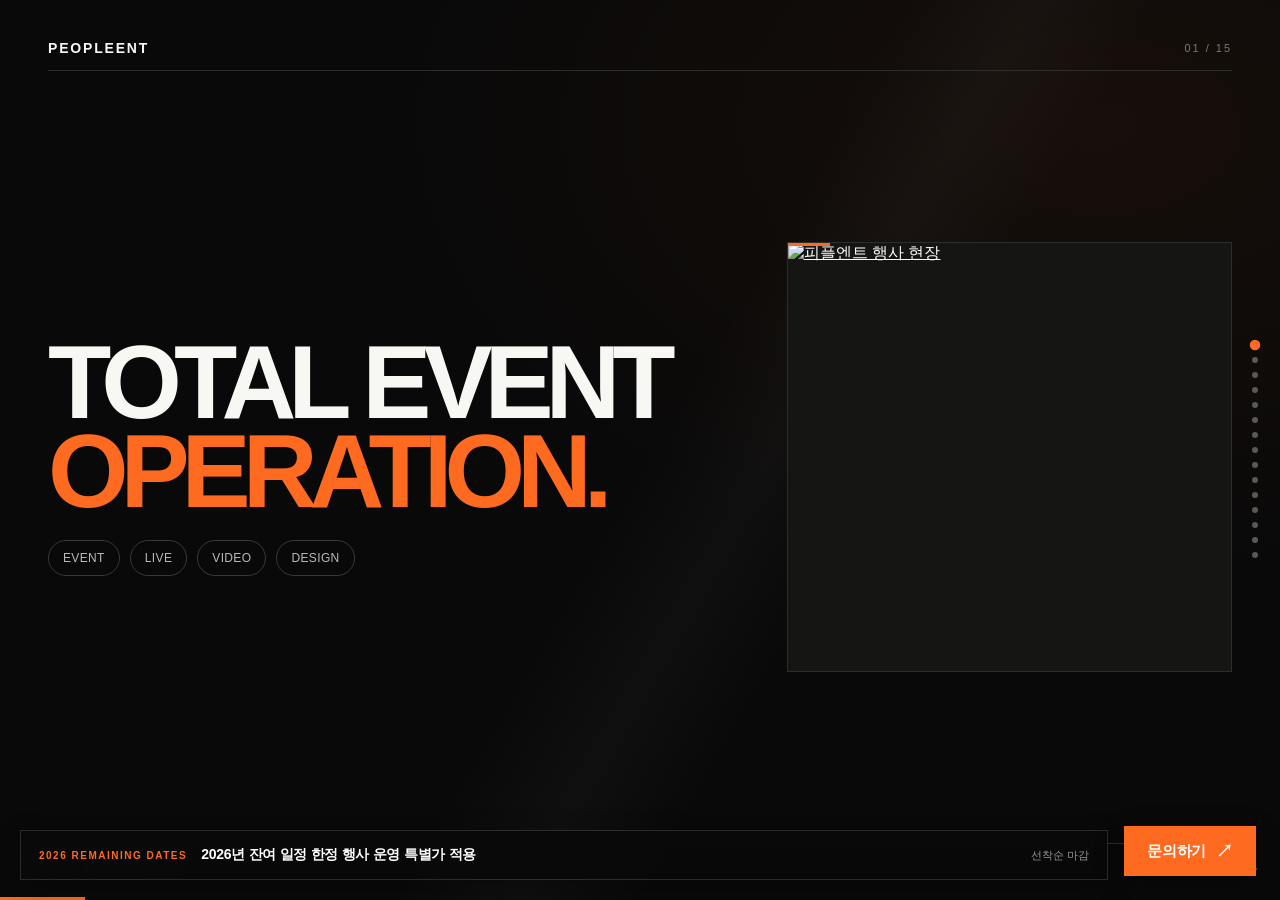
==== commit eed8eee5: "Move 2026 promotion to fixed bottom bar" ====
--- a/peopleent/index.html
+++ b/peopleent/index.html
@@ -455,6 +455,52 @@
 .contact-cta:hover{transform:translateY(-2px);filter:brightness(1.06)}
 .contact-cta .arr{font-size:17px}
 
+.promo-fixed{
+  position:fixed;
+  left:20px;
+  right:172px;
+  bottom:20px;
+  z-index:35;
+  min-height:50px;
+  padding:0 18px;
+  display:flex;
+  align-items:center;
+  justify-content:space-between;
+  gap:18px;
+  border:1px solid rgba(255,255,255,.14);
+  background:rgba(9,9,9,.9);
+  color:#fff;
+  backdrop-filter:blur(14px);
+  box-shadow:0 10px 30px rgba(0,0,0,.24);
+}
+.promo-fixed .promo-main{
+  display:flex;
+  align-items:center;
+  gap:14px;
+  min-width:0;
+}
+.promo-fixed b{
+  flex:0 0 auto;
+  font-size:10px;
+  letter-spacing:.15em;
+  color:var(--accent);
+}
+.promo-fixed strong{
+  min-width:0;
+  font-size:14px;
+  line-height:1.25;
+  letter-spacing:-.02em;
+  font-weight:800;
+  white-space:nowrap;
+  overflow:hidden;
+  text-overflow:ellipsis;
+}
+.promo-fixed span{
+  flex:0 0 auto;
+  font-size:11px;
+  color:#9a9a94;
+  white-space:nowrap;
+}
 .nav{position:fixed;right:22px;top:50%;transform:translateY(-50%);z-index:20;display:flex;flex-direction:column;gap:9px}
 .dot{width:6px;height:6px;border-radius:50%;background:#595955;border:0;padding:0;cursor:pointer;transition:.25s}
 .dot.on{background:var(--accent);transform:scale(1.75)}
@@ -471,7 +517,29 @@
     padding:16px 0 14px;
     grid-template-rows:32px 1fr;
   }
-  .bottom{display:none!important}
+  .promo-fixed{
+    left:10px;
+    right:10px;
+    bottom:72px;
+    min-height:48px;
+    padding:9px 12px;
+    gap:10px;
+  }
+  .promo-fixed .promo-main{
+    gap:8px;
+    flex:1;
+  }
+  .promo-fixed b{
+    font-size:8px;
+    letter-spacing:.1em;
+  }
+  .promo-fixed strong{
+    font-size:12px;
+  }
+  .promo-fixed span{
+    font-size:9px;
+  }
+    .bottom{display:none!important}
   .nav{display:none!important}
   .top{padding-bottom:10px}
   .wordmark{font-size:12px;letter-spacing:.11em}
@@ -1097,6 +1165,13 @@
   <button class="arrowBtn" id="next" aria-label="다음">↓</button>
 </div>
 <div class="hint">SCROLL / KEY</div>
+<div class="promo-fixed" aria-label="2026 잔여 일정 프로모션">
+  <div class="promo-main">
+    <b>2026 REMAINING DATES</b>
+    <strong>2026년 잔여 일정 한정 행사 운영 특별가 적용</strong>
+  </div>
+  <span>선착순 마감</span>
+</div>
 <a class="contact-cta" id="globalContactCta" href="https://peopleent.com/contact" target="_blank" rel="noopener">문의하기 <span class="arr">↗</span></a>
 <div class="progress" id="progress"></div>
 
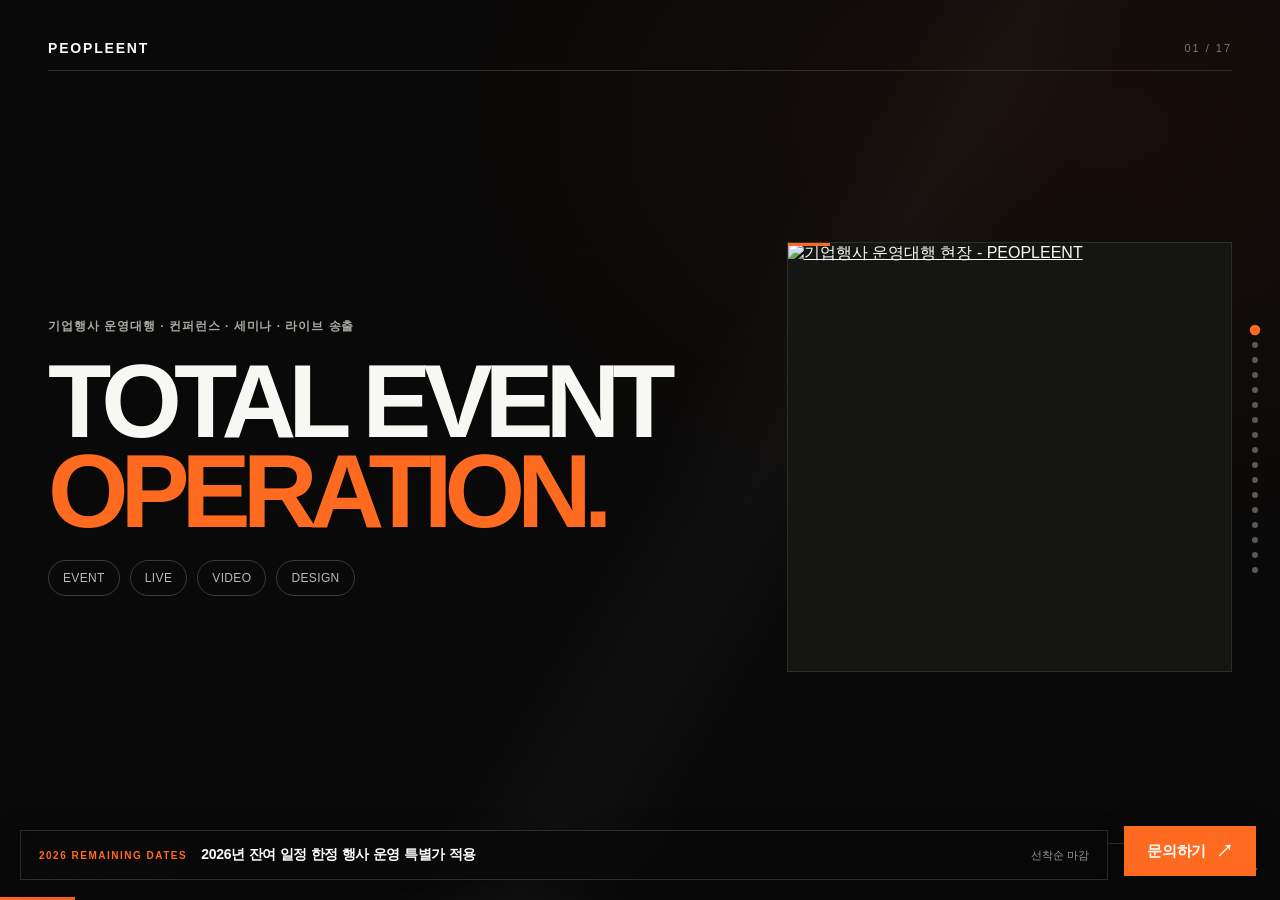
==== commit acf7e63b: "Build independent SEO foundation for PEOPLEENT landing" ====
--- a/peopleent/index.html
+++ b/peopleent/index.html
@@ -3,9 +3,96 @@
 <head>
 <meta charset="utf-8">
 <meta name="viewport" content="width=device-width,initial-scale=1,viewport-fit=cover">
-<title>PEOPLEENT — Company Profile</title>
-<meta name="description" content="피플엔트 행사 운영   라이브 송출   촬영   녹화   디자인 회사소개서">
+<title>기업행사 대행·행사 운영 전문 | 컨퍼런스·세미나·라이브 송출 | PEOPLEENT</title>
+<meta name="description" content="기업행사·공공기관 행사·컨퍼런스·세미나 운영대행. 행사 기획, 현장 운영, 발표자료, 음향·영상, YouTube·Zoom 라이브 송출, 촬영·녹화, 디자인·인쇄물 제작까지 지원합니다.">
+<meta name="robots" content="index,follow,max-image-preview:large,max-snippet:-1,max-video-preview:-1">
 <meta name="theme-color" content="#090909">
+<link rel="canonical" href="https://925film.pages.dev/peopleent/">
+<link rel="alternate" hreflang="ko-KR" href="https://925film.pages.dev/peopleent/">
+<link rel="sitemap" type="application/xml" href="https://925film.pages.dev/peopleent/sitemap.xml">
+<link rel="preconnect" href="https://cdn.imweb.me" crossorigin>
+<link rel="preload" as="image" href="https://cdn.imweb.me/thumbnail/20260506/4138baabbdb2e.jpg" fetchpriority="high">
+
+<meta property="og:type" content="website">
+<meta property="og:locale" content="ko_KR">
+<meta property="og:site_name" content="PEOPLEENT">
+<meta property="og:title" content="기업행사 대행·행사 운영 전문 | PEOPLEENT">
+<meta property="og:description" content="기획·현장 운영·음향·영상·라이브 송출·촬영·디자인까지 기업행사 운영 전반을 지원합니다.">
+<meta property="og:url" content="https://925film.pages.dev/peopleent/">
+<meta property="og:image" content="https://cdn.imweb.me/thumbnail/20260506/4138baabbdb2e.jpg">
+<meta name="twitter:card" content="summary_large_image">
+<meta name="twitter:title" content="기업행사 대행·행사 운영 전문 | PEOPLEENT">
+<meta name="twitter:description" content="컨퍼런스·세미나·공공기관 행사·라이브 송출·촬영·디자인까지.">
+<meta name="twitter:image" content="https://cdn.imweb.me/thumbnail/20260506/4138baabbdb2e.jpg">
+
+<script type="application/ld+json">
+{
+  "@context":"https://schema.org",
+  "@graph":[
+    {
+      "@type":"Organization",
+      "@id":"https://925film.pages.dev/peopleent/#organization",
+      "name":"PEOPLEENT",
+      "url":"https://925film.pages.dev/peopleent/",
+      "email":"contact@peopleent.com",
+      "telephone":["1800-2628","010-6497-2628"],
+      "sameAs":["https://peopleent.com/"]
+    },
+    {
+      "@type":"WebSite",
+      "@id":"https://925film.pages.dev/peopleent/#website",
+      "url":"https://925film.pages.dev/peopleent/",
+      "name":"PEOPLEENT 기업행사 운영대행",
+      "inLanguage":"ko-KR",
+      "publisher":{"@id":"https://925film.pages.dev/peopleent/#organization"}
+    },
+    {
+      "@type":"Service",
+      "@id":"https://925film.pages.dev/peopleent/#service",
+      "name":"기업행사 운영대행",
+      "provider":{"@id":"https://925film.pages.dev/peopleent/#organization"},
+      "areaServed":{"@type":"Country","name":"대한민국"},
+      "serviceType":[
+        "기업행사 운영대행",
+        "공공기관 행사 운영",
+        "컨퍼런스 운영",
+        "세미나 운영",
+        "학회·심포지엄 운영",
+        "YouTube 라이브 송출",
+        "Zoom 웨비나 운영",
+        "행사 촬영·녹화",
+        "행사 디자인·인쇄물 제작"
+      ]
+    },
+    {
+      "@type":"FAQPage",
+      "@id":"https://925film.pages.dev/peopleent/#faq",
+      "mainEntity":[
+        {
+          "@type":"Question",
+          "name":"어떤 행사를 운영하나요?",
+          "acceptedAnswer":{"@type":"Answer","text":"기업 컨퍼런스, 공공기관 행사, 학회·심포지엄, 병원·의료 세미나, 포럼, 워크숍·강연, 온라인·하이브리드 행사를 운영합니다."}
+        },
+        {
+          "@type":"Question",
+          "name":"YouTube나 Zoom 라이브 송출도 가능한가요?",
+          "acceptedAnswer":{"@type":"Answer","text":"YouTube Live, Zoom Meeting·Webinar를 비롯해 송출 화면, 자막, 발표자료 전환과 온라인 플랫폼 운영을 지원합니다."}
+        },
+        {
+          "@type":"Question",
+          "name":"행사 사진과 영상 촬영도 함께 진행할 수 있나요?",
+          "acceptedAnswer":{"@type":"Answer","text":"행사 영상 녹화, 현장 사진 촬영, 강의영상 제작, 하이라이트 및 아카이빙까지 진행할 수 있습니다."}
+        },
+        {
+          "@type":"Question",
+          "name":"행사 디자인과 인쇄물도 제작하나요?",
+          "acceptedAnswer":{"@type":"Answer","text":"키비주얼, 현수막, X배너, 포스터, 명찰, 명패, 자료집, 포토존 등 행사 디자인과 현장 제작물을 지원합니다."}
+        }
+      ]
+    }
+  ]
+}
+</script>
 <style>
 :root{
   --bg:#090909;--paper:#f2efe9;--white:#f7f7f4;--muted:#90908b;
@@ -472,6 +559,30 @@
   color:#fff;
   backdrop-filter:blur(14px);
   box-shadow:0 10px 30px rgba(0,0,0,.24);
+  overflow:hidden;
+  animation:promoEnter .72s var(--ease) both;
+}
+.promo-fixed::before{
+  content:"";
+  position:absolute;
+  top:0;
+  bottom:0;
+  left:-32%;
+  width:22%;
+  background:linear-gradient(90deg,transparent,rgba(255,255,255,.14),transparent);
+  transform:skewX(-18deg);
+  pointer-events:none;
+  animation:promoSweep 5.2s ease-in-out 1.2s infinite;
+}
+@keyframes promoEnter{
+  from{opacity:0;transform:translateY(16px)}
+  to{opacity:1;transform:translateY(0)}
+}
+@keyframes promoSweep{
+  0%,68%{left:-32%;opacity:0}
+  74%{opacity:1}
+  88%{left:112%;opacity:.9}
+  100%{left:112%;opacity:0}
 }
 .promo-fixed .promo-main{
   display:flex;
@@ -494,12 +605,20 @@
   white-space:nowrap;
   overflow:hidden;
   text-overflow:ellipsis;
+  animation:promoTextPulse 3.8s ease-in-out infinite;
+}
+@keyframes promoTextPulse{
+  0%,100%{opacity:1}
+  50%{opacity:.72}
 }
 .promo-fixed span{
   flex:0 0 auto;
   font-size:11px;
   color:#9a9a94;
   white-space:nowrap;
+}
+@media (prefers-reduced-motion: reduce){
+  .promo-fixed,.promo-fixed::before,.promo-fixed strong{animation:none!important}
 }
 .nav{position:fixed;right:22px;top:50%;transform:translateY(-50%);z-index:20;display:flex;flex-direction:column;gap:9px}
 .dot{width:6px;height:6px;border-radius:50%;background:#595955;border:0;padding:0;cursor:pointer;transition:.25s}
@@ -530,8 +649,7 @@
     flex:1;
   }
   .promo-fixed b{
-    font-size:8px;
-    letter-spacing:.1em;
+    display:none;
   }
   .promo-fixed strong{
     font-size:12px;
@@ -885,16 +1003,184 @@
 @media(prefers-reduced-motion:reduce){
   *,*::before,*::after{animation:none!important;transition-duration:.01ms!important;scroll-behavior:auto!important}
 }
+
+/* mobile proof rows — compact aligned list */
+@media(max-width:900px){
+  .proof-grid{
+    grid-template-columns:1fr;
+    grid-auto-rows:92px;
+    width:min(100%,560px);
+    margin:0 auto;
+  }
+  .proof-item,
+  .proof-item:first-child,
+  .proof-item:last-child{
+    min-height:92px!important;
+    height:92px;
+    padding:0 16px!important;
+    display:grid!important;
+    grid-template-columns:40px minmax(0,1fr)!important;
+    align-items:center!important;
+    gap:12px!important;
+    border-right:0;
+    border-bottom:1px solid #343430;
+    text-align:left;
+  }
+  .proof-item:last-child{border-bottom:0}
+  .proof-item b{
+    margin:0!important;
+    font-size:10px!important;
+    line-height:1;
+    align-self:center;
+  }
+  .proof-item strong{
+    margin:0;
+    font-size:clamp(21px,5.8vw,27px)!important;
+    line-height:1.08;
+    align-self:center;
+  }
+}
+
+
+/* SEO content slides */
+.hero-seo{
+  margin:0 0 22px;
+  font-size:12px;
+  font-weight:900;
+  letter-spacing:.08em;
+  color:#aaa9a3;
+  word-break:keep-all
+}
+.seo-overview{
+  display:grid;
+  grid-template-columns:.86fr 1.14fr;
+  gap:7vw;
+  align-items:center;
+  width:100%
+}
+.seo-overview h2{
+  margin:0;
+  font-size:clamp(52px,6.6vw,104px);
+  line-height:.9;
+  letter-spacing:-.07em;
+  font-weight:900;
+  word-break:keep-all
+}
+.seo-copy{
+  border-top:1px solid #393936;
+  padding-top:24px
+}
+.light .seo-copy{border-color:#cfc8be}
+.seo-copy p{
+  margin:0;
+  max-width:760px;
+  font-size:clamp(18px,1.55vw,24px);
+  line-height:1.65;
+  letter-spacing:-.025em;
+  color:#b4b4ae;
+  word-break:keep-all
+}
+.light .seo-copy p{color:#4f4b46}
+.seo-keywords{
+  display:flex;
+  flex-wrap:wrap;
+  gap:9px;
+  margin-top:28px
+}
+.seo-keywords span{
+  padding:9px 12px;
+  border:1px solid #3b3b37;
+  border-radius:999px;
+  font-size:11px;
+  font-weight:800;
+  letter-spacing:.01em
+}
+.light .seo-keywords span{border-color:#c9c2b7}
+
+.faq{
+  display:grid;
+  grid-template-columns:.72fr 1.28fr;
+  gap:6vw;
+  align-items:center;
+  width:100%
+}
+.faq h2{
+  margin:0;
+  font-size:clamp(58px,7vw,112px);
+  line-height:.88;
+  letter-spacing:-.072em;
+  font-weight:900
+}
+.faq-list{border-top:1px solid #393936}
+.faq-item{
+  padding:18px 0;
+  border-bottom:1px solid #393936
+}
+.faq-item b{
+  display:block;
+  margin-bottom:7px;
+  color:var(--accent);
+  font-size:10px;
+  letter-spacing:.13em
+}
+.faq-item strong{
+  display:block;
+  font-size:clamp(18px,1.65vw,25px);
+  line-height:1.2;
+  letter-spacing:-.035em
+}
+.faq-item p{
+  margin:8px 0 0;
+  max-width:760px;
+  color:#8d8d87;
+  font-size:13px;
+  line-height:1.55;
+  word-break:keep-all
+}
+
+@media(max-width:900px){
+  .hero-seo{
+    margin-bottom:16px;
+    text-align:center;
+    font-size:10px;
+    line-height:1.45
+  }
+  .seo-overview,.faq{
+    grid-template-columns:1fr;
+    gap:30px;
+    text-align:center
+  }
+  .seo-overview h2,.faq h2{
+    font-size:clamp(38px,10.7vw,52px);
+    line-height:.94
+  }
+  .seo-copy{
+    padding-top:20px;
+    text-align:left
+  }
+  .seo-copy p{
+    font-size:15px;
+    line-height:1.62
+  }
+  .seo-keywords{justify-content:center}
+  .seo-keywords span{font-size:10px;padding:8px 10px}
+  .faq-list{text-align:left}
+  .faq-item{padding:13px 0}
+  .faq-item strong{font-size:17px}
+  .faq-item p{font-size:12px;line-height:1.45}
+}
+
 </style>
 </head>
 <body>
 <div class="deck" id="deck">
 
-<section class="slide">
+<section class="slide" id="top">
   <div class="frame">
     <div class="top" data-reveal style="--d:0"><div class="wordmark">PEOPLEENT</div><div class="page">01 / 10</div></div>
     <div class="hero">
       <div>
+        <div class="hero-seo" data-reveal style="--d:0">기업행사 운영대행 · 컨퍼런스 · 세미나 · 라이브 송출</div>
         <h1 data-reveal style="--d:1">TOTAL EVENT<br><span class="accent">OPERATION.</span></h1>
         <div class="sub" data-reveal style="--d:2">행사 준비부터 현장 운영, 송출과 기록까지 하나의 팀으로.</div>
         <div class="tagline" data-reveal style="--d:3">
@@ -902,7 +1188,7 @@
         </div>
       </div>
       <a class="section-photo hero-photo" data-reveal style="--d:2" href="https://peopleent.com/gallery" target="_blank" rel="noopener">
-        <img src="https://cdn.imweb.me/thumbnail/20260506/4138baabbdb2e.jpg" alt="피플엔트 행사 현장" loading="eager">
+        <img src="https://cdn.imweb.me/thumbnail/20260506/4138baabbdb2e.jpg" alt="기업행사 운영대행 현장 - PEOPLEENT" loading="eager" fetchpriority="high">
       </a>
     </div>
     <div class="bottom" data-reveal style="--d:4"><span>COMPANY PROFILE</span><span>PEOPLEENT</span></div>
@@ -919,7 +1205,28 @@
   </div>
 </section>
 
-<section class="slide">
+<section class="slide light" id="corporate-event-agency">
+  <div class="frame">
+    <div class="top" data-reveal style="--d:0"><div class="wordmark">PEOPLEENT</div><div class="page"></div></div>
+    <div class="seo-overview">
+      <h2 data-reveal style="--d:1">기업행사<br><span class="accent">운영대행.</span></h2>
+      <div class="seo-copy" data-reveal style="--d:2">
+        <p>기업 컨퍼런스와 세미나, 공공기관 행사, 학회·심포지엄, 병원·의료 세미나까지. 행사 기획과 현장 진행, 발표자료 운영, 음향·영상, 라이브 송출, 촬영·녹화, 디자인·인쇄물을 행사 성격에 맞춰 구성합니다.</p>
+        <div class="seo-keywords">
+          <span>기업행사 대행</span>
+          <span>컨퍼런스 운영</span>
+          <span>세미나 운영</span>
+          <span>공공기관 행사</span>
+          <span>학회 · 심포지엄</span>
+          <span>라이브 송출</span>
+        </div>
+      </div>
+    </div>
+    <div class="bottom" data-reveal style="--d:3"><span>CORPORATE EVENT AGENCY</span><span>PEOPLEENT</span></div>
+  </div>
+</section>
+
+<section class="slide" id="event-operation">
   <div class="frame">
     <div class="top" data-reveal style="--d:0"><div class="wordmark">PEOPLEENT</div><div class="page">03 / 10</div></div>
     <div class="service">
@@ -953,7 +1260,7 @@
 
 
 
-<section class="slide light">
+<section class="slide light" id="live-streaming">
   <div class="frame">
     <div class="top" data-reveal style="--d:0"><div class="wordmark">PEOPLEENT</div><div class="page">04 / 10</div></div>
     <div class="service">
@@ -988,7 +1295,7 @@
 
 
 
-<section class="slide">
+<section class="slide" id="record-content">
   <div class="frame">
     <div class="top" data-reveal style="--d:0"><div class="wordmark">PEOPLEENT</div><div class="page">05 / 10</div></div>
     <div class="service">
@@ -1009,7 +1316,7 @@
 
 
 
-<section class="slide light">
+<section class="slide light" id="event-design">
   <div class="frame">
     <div class="top" data-reveal style="--d:0"><div class="wordmark">PEOPLEENT</div><div class="page">06 / 10</div></div>
     <div class="service">
@@ -1060,7 +1367,7 @@
 
 
 
-<section class="slide">
+<section class="slide" id="process">
   <div class="frame">
     <div class="top" data-reveal style="--d:0"><div class="wordmark">PEOPLEENT</div><div class="page">07 / 10</div></div>
     <div class="process">
@@ -1075,7 +1382,7 @@
   </div>
 </section>
 
-<section class="slide light">
+<section class="slide light" id="event-types">
   <div class="frame">
     <div class="top" data-reveal style="--d:0"><div class="wordmark">PEOPLEENT</div><div class="page">08 / 10</div></div>
     <div class="types">
@@ -1115,7 +1422,7 @@
   </div>
 </section>
 
-<section class="slide">
+<section class="slide" id="portfolio">
   <div class="frame">
     <div class="top" data-reveal style="--d:0"><div class="wordmark">PEOPLEENT</div><div class="page">09 / 10</div></div>
     <div class="gallery">
@@ -1141,7 +1448,23 @@
   </div>
 </section>
 
-<section class="slide">
+<section class="slide" id="faq">
+  <div class="frame">
+    <div class="top" data-reveal style="--d:0"><div class="wordmark">PEOPLEENT</div><div class="page"></div></div>
+    <div class="faq">
+      <h2 data-reveal style="--d:1">EVENT<br><span class="accent">FAQ.</span></h2>
+      <div class="faq-list">
+        <div class="faq-item" data-reveal style="--d:1"><b>01</b><strong>어떤 행사를 운영하나요?</strong><p>기업 컨퍼런스, 공공기관 행사, 학회·심포지엄, 병원·의료 세미나, 포럼, 워크숍, 온라인·하이브리드 행사를 운영합니다.</p></div>
+        <div class="faq-item" data-reveal style="--d:2"><b>02</b><strong>YouTube·Zoom 라이브 송출도 가능한가요?</strong><p>YouTube Live, Zoom Meeting·Webinar와 송출 화면, 자막, 발표자료 전환 등 온라인 운영을 지원합니다.</p></div>
+        <div class="faq-item" data-reveal style="--d:3"><b>03</b><strong>사진·영상 촬영도 함께 진행하나요?</strong><p>행사 영상 녹화, 현장 사진 촬영, 강의영상, 하이라이트와 아카이빙까지 진행할 수 있습니다.</p></div>
+        <div class="faq-item" data-reveal style="--d:4"><b>04</b><strong>디자인·인쇄물 제작도 가능한가요?</strong><p>키비주얼, 현수막, 배너, 포스터, 명찰, 자료집, 포토존 등 행사 제작물을 함께 준비할 수 있습니다.</p></div>
+      </div>
+    </div>
+    <div class="bottom" data-reveal style="--d:5"><span>FAQ</span><span>PEOPLEENT</span></div>
+  </div>
+</section>
+
+<section class="slide" id="contact">
   <div class="frame">
     <div class="top" data-reveal style="--d:0"><div class="wordmark">PEOPLEENT</div><div class="page">10 / 10</div></div>
     <div class="contact">
